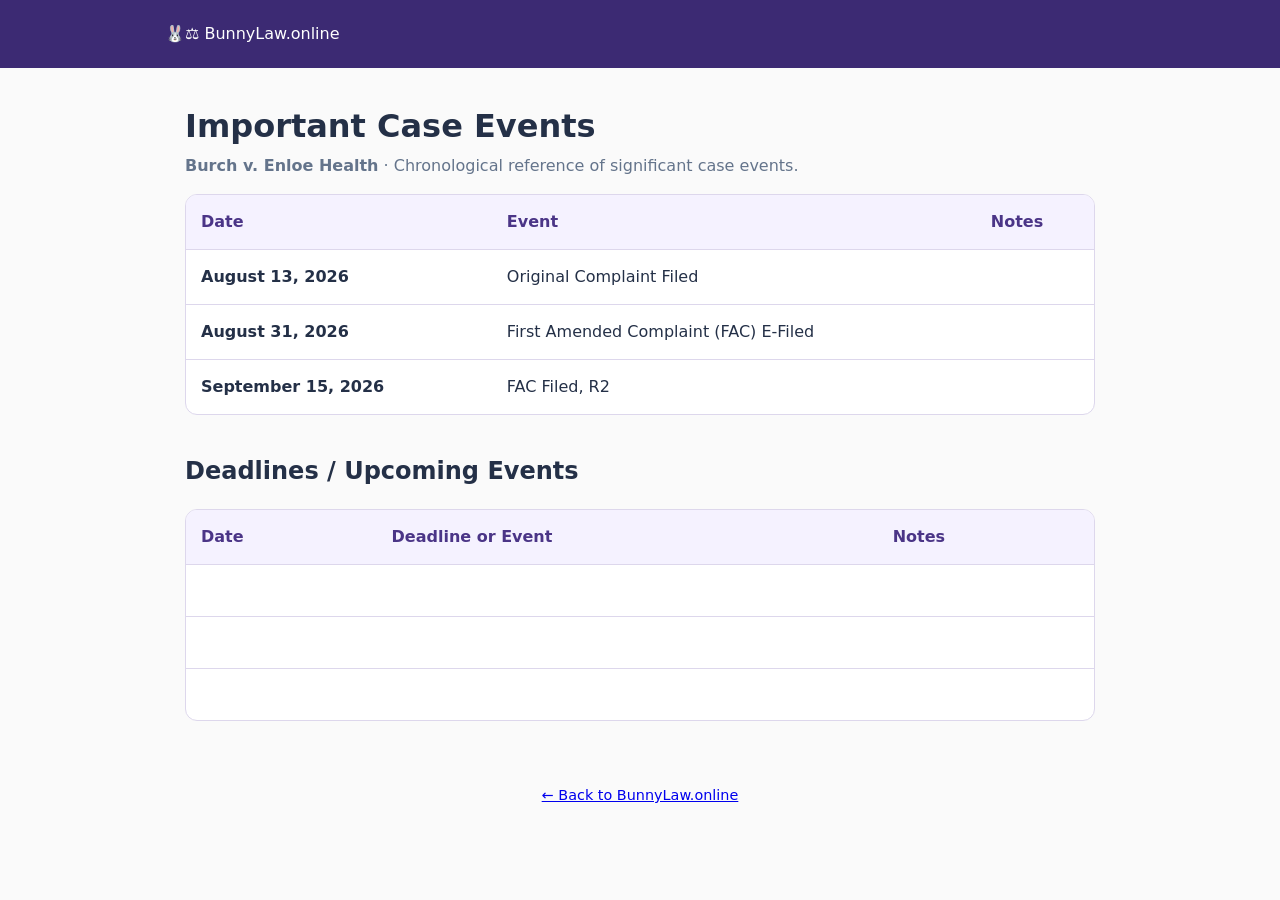
==== important-case-events.html @ 9b265213 "first commit" ====
<!doctype html>
<html lang="en">
<head>
  <meta charset="utf-8">
  <meta name="viewport" content="width=device-width,initial-scale=1">
  <title>Important Case Events | BunnyLaw.online</title>
  <style>
    :root{--ink:#243047;--muted:#64748b;--accent:#6d4bc3;--pale:#f5f2ff;--line:#ddd7ec}
    *{box-sizing:border-box} body{margin:0;font:16px/1.5 system-ui,-apple-system,"Segoe UI",sans-serif;color:var(--ink);background:#fafafa}
    header{background:#3c2a73;color:white;padding:22px 20px} header div{max-width:950px;margin:auto}
    header a{color:white;text-decoration:none} main{max-width:950px;margin:34px auto;padding:0 20px}
    h1{margin-bottom:.25rem}.intro{color:var(--muted);margin-top:0}
    .table-wrap{overflow-x:auto;background:white;border:1px solid var(--line);border-radius:12px}
    table{width:100%;border-collapse:collapse;min-width:620px} th,td{text-align:left;padding:15px;border-bottom:1px solid var(--line);vertical-align:top}
    th{background:var(--pale);color:#4b3587} tbody tr:last-child td{border-bottom:0}.date{white-space:nowrap;font-weight:650}
    .upcoming{margin-top:38px}.blank{height:52px} footer{text-align:center;color:var(--muted);padding:30px;font-size:.9rem}
    @media print{header{background:white;color:black;border-bottom:2px solid #555}header a{color:black}.table-wrap{border-color:#888}body{background:white}}
  </style>
</head>
<body>
<header><div><a href="index.html">🐰⚖️ BunnyLaw.online</a></div></header>
<main>
  <h1>Important Case Events</h1>
  <p class="intro"><strong>Burch v. Enloe Health</strong> · Chronological reference of significant case events.</p>
  <div class="table-wrap">
    <table>
      <thead><tr><th>Date</th><th>Event</th><th>Notes</th></tr></thead>
      <tbody>
        <tr><td class="date">August 13, 2026</td><td>Original Complaint Filed</td><td></td></tr>
        <tr><td class="date">August 31, 2026</td><td>First Amended Complaint (FAC) E-Filed</td><td></td></tr>
        <tr><td class="date">September 15, 2026</td><td>FAC Filed, R2</td><td></td></tr>
      </tbody>
    </table>
  </div>
  <section class="upcoming">
    <h2>Deadlines / Upcoming Events</h2>
    <div class="table-wrap">
      <table>
        <thead><tr><th>Date</th><th>Deadline or Event</th><th>Notes</th></tr></thead>
        <tbody>
          <tr class="blank"><td></td><td></td><td></td></tr>
          <tr class="blank"><td></td><td></td><td></td></tr>
          <tr class="blank"><td></td><td></td><td></td></tr>
        </tbody>
      </table>
    </div>
  </section>
</main>
<footer><a href="index.html">← Back to BunnyLaw.online</a></footer>
</body>
</html>
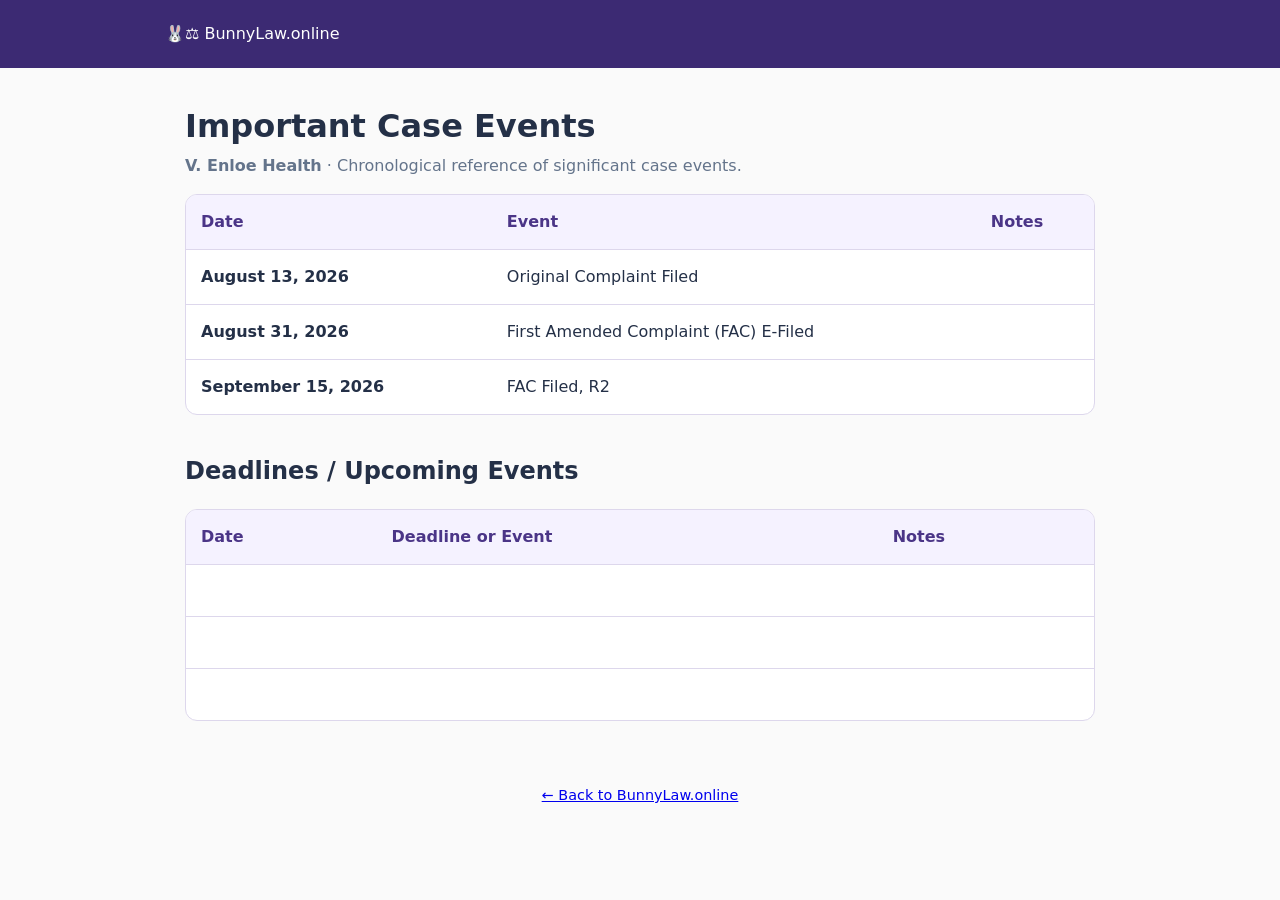
==== commit d9f0babf: "Move styles to css files" ====
--- a/important-case-events.html
+++ b/important-case-events.html
@@ -1,51 +1,81 @@
 <!doctype html>
 <html lang="en">
+
 <head>
   <meta charset="utf-8">
   <meta name="viewport" content="width=device-width,initial-scale=1">
   <title>Important Case Events | BunnyLaw.online</title>
-  <style>
-    :root{--ink:#243047;--muted:#64748b;--accent:#6d4bc3;--pale:#f5f2ff;--line:#ddd7ec}
-    *{box-sizing:border-box} body{margin:0;font:16px/1.5 system-ui,-apple-system,"Segoe UI",sans-serif;color:var(--ink);background:#fafafa}
-    header{background:#3c2a73;color:white;padding:22px 20px} header div{max-width:950px;margin:auto}
-    header a{color:white;text-decoration:none} main{max-width:950px;margin:34px auto;padding:0 20px}
-    h1{margin-bottom:.25rem}.intro{color:var(--muted);margin-top:0}
-    .table-wrap{overflow-x:auto;background:white;border:1px solid var(--line);border-radius:12px}
-    table{width:100%;border-collapse:collapse;min-width:620px} th,td{text-align:left;padding:15px;border-bottom:1px solid var(--line);vertical-align:top}
-    th{background:var(--pale);color:#4b3587} tbody tr:last-child td{border-bottom:0}.date{white-space:nowrap;font-weight:650}
-    .upcoming{margin-top:38px}.blank{height:52px} footer{text-align:center;color:var(--muted);padding:30px;font-size:.9rem}
-    @media print{header{background:white;color:black;border-bottom:2px solid #555}header a{color:black}.table-wrap{border-color:#888}body{background:white}}
-  </style>
+  <link rel="stylesheet" href="important-case-events.css">
 </head>
+
 <body>
-<header><div><a href="index.html">🐰⚖️ BunnyLaw.online</a></div></header>
-<main>
-  <h1>Important Case Events</h1>
-  <p class="intro"><strong>Burch v. Enloe Health</strong> · Chronological reference of significant case events.</p>
-  <div class="table-wrap">
-    <table>
-      <thead><tr><th>Date</th><th>Event</th><th>Notes</th></tr></thead>
-      <tbody>
-        <tr><td class="date">August 13, 2026</td><td>Original Complaint Filed</td><td></td></tr>
-        <tr><td class="date">August 31, 2026</td><td>First Amended Complaint (FAC) E-Filed</td><td></td></tr>
-        <tr><td class="date">September 15, 2026</td><td>FAC Filed, R2</td><td></td></tr>
-      </tbody>
-    </table>
-  </div>
-  <section class="upcoming">
-    <h2>Deadlines / Upcoming Events</h2>
+  <header>
+    <div><a href="index.html">🐰⚖️ BunnyLaw.online</a></div>
+  </header>
+  <main>
+    <h1>Important Case Events</h1>
+    <p class="intro"><strong>V. Enloe Health</strong> · Chronological reference of significant case events.</p>
     <div class="table-wrap">
       <table>
-        <thead><tr><th>Date</th><th>Deadline or Event</th><th>Notes</th></tr></thead>
+        <thead>
+          <tr>
+            <th>Date</th>
+            <th>Event</th>
+            <th>Notes</th>
+          </tr>
+        </thead>
         <tbody>
-          <tr class="blank"><td></td><td></td><td></td></tr>
-          <tr class="blank"><td></td><td></td><td></td></tr>
-          <tr class="blank"><td></td><td></td><td></td></tr>
+          <tr>
+            <td class="date">August 13, 2026</td>
+            <td>Original Complaint Filed</td>
+            <td></td>
+          </tr>
+          <tr>
+            <td class="date">August 31, 2026</td>
+            <td>First Amended Complaint (FAC) E-Filed</td>
+            <td></td>
+          </tr>
+          <tr>
+            <td class="date">September 15, 2026</td>
+            <td>FAC Filed, R2</td>
+            <td></td>
+          </tr>
         </tbody>
       </table>
     </div>
-  </section>
-</main>
-<footer><a href="index.html">← Back to BunnyLaw.online</a></footer>
+    <section class="upcoming">
+      <h2>Deadlines / Upcoming Events</h2>
+      <div class="table-wrap">
+        <table>
+          <thead>
+            <tr>
+              <th>Date</th>
+              <th>Deadline or Event</th>
+              <th>Notes</th>
+            </tr>
+          </thead>
+          <tbody>
+            <tr class="blank">
+              <td></td>
+              <td></td>
+              <td></td>
+            </tr>
+            <tr class="blank">
+              <td></td>
+              <td></td>
+              <td></td>
+            </tr>
+            <tr class="blank">
+              <td></td>
+              <td></td>
+              <td></td>
+            </tr>
+          </tbody>
+        </table>
+      </div>
+    </section>
+  </main>
+  <footer><a href="index.html">← Back to BunnyLaw.online</a></footer>
 </body>
-</html>
+
+</html>
--- a/important-case-events.css
+++ b/important-case-events.css
@@ -0,0 +1,119 @@
+:root {
+  --ink: #243047;
+  --muted: #64748b;
+  --accent: #6d4bc3;
+  --pale: #f5f2ff;
+  --line: #ddd7ec
+}
+
+* {
+  box-sizing: border-box
+}
+
+body {
+  margin: 0;
+  font: 16px/1.5 system-ui, -apple-system, "Segoe UI", sans-serif;
+  color: var(--ink);
+  background: #fafafa
+}
+
+header {
+  background: #3c2a73;
+  color: white;
+  padding: 22px 20px
+}
+
+header div {
+  max-width: 950px;
+  margin: auto
+}
+
+header a {
+  color: white;
+  text-decoration: none
+}
+
+main {
+  max-width: 950px;
+  margin: 34px auto;
+  padding: 0 20px
+}
+
+h1 {
+  margin-bottom: .25rem
+}
+
+.intro {
+  color: var(--muted);
+  margin-top: 0
+}
+
+.table-wrap {
+  overflow-x: auto;
+  background: white;
+  border: 1px solid var(--line);
+  border-radius: 12px
+}
+
+table {
+  width: 100%;
+  border-collapse: collapse;
+  min-width: 620px
+}
+
+th,
+td {
+  text-align: left;
+  padding: 15px;
+  border-bottom: 1px solid var(--line);
+  vertical-align: top
+}
+
+th {
+  background: var(--pale);
+  color: #4b3587
+}
+
+tbody tr:last-child td {
+  border-bottom: 0
+}
+
+.date {
+  white-space: nowrap;
+  font-weight: 650
+}
+
+.upcoming {
+  margin-top: 38px
+}
+
+.blank {
+  height: 52px
+}
+
+footer {
+  text-align: center;
+  color: var(--muted);
+  padding: 30px;
+  font-size: .9rem
+}
+
+@media print {
+  header {
+    background: white;
+    color: black;
+    border-bottom: 2px solid #555
+  }
+
+  header a {
+    color: black
+  }
+
+  .table-wrap {
+    border-color: #888
+  }
+
+  body {
+    background: white
+  }
+}
